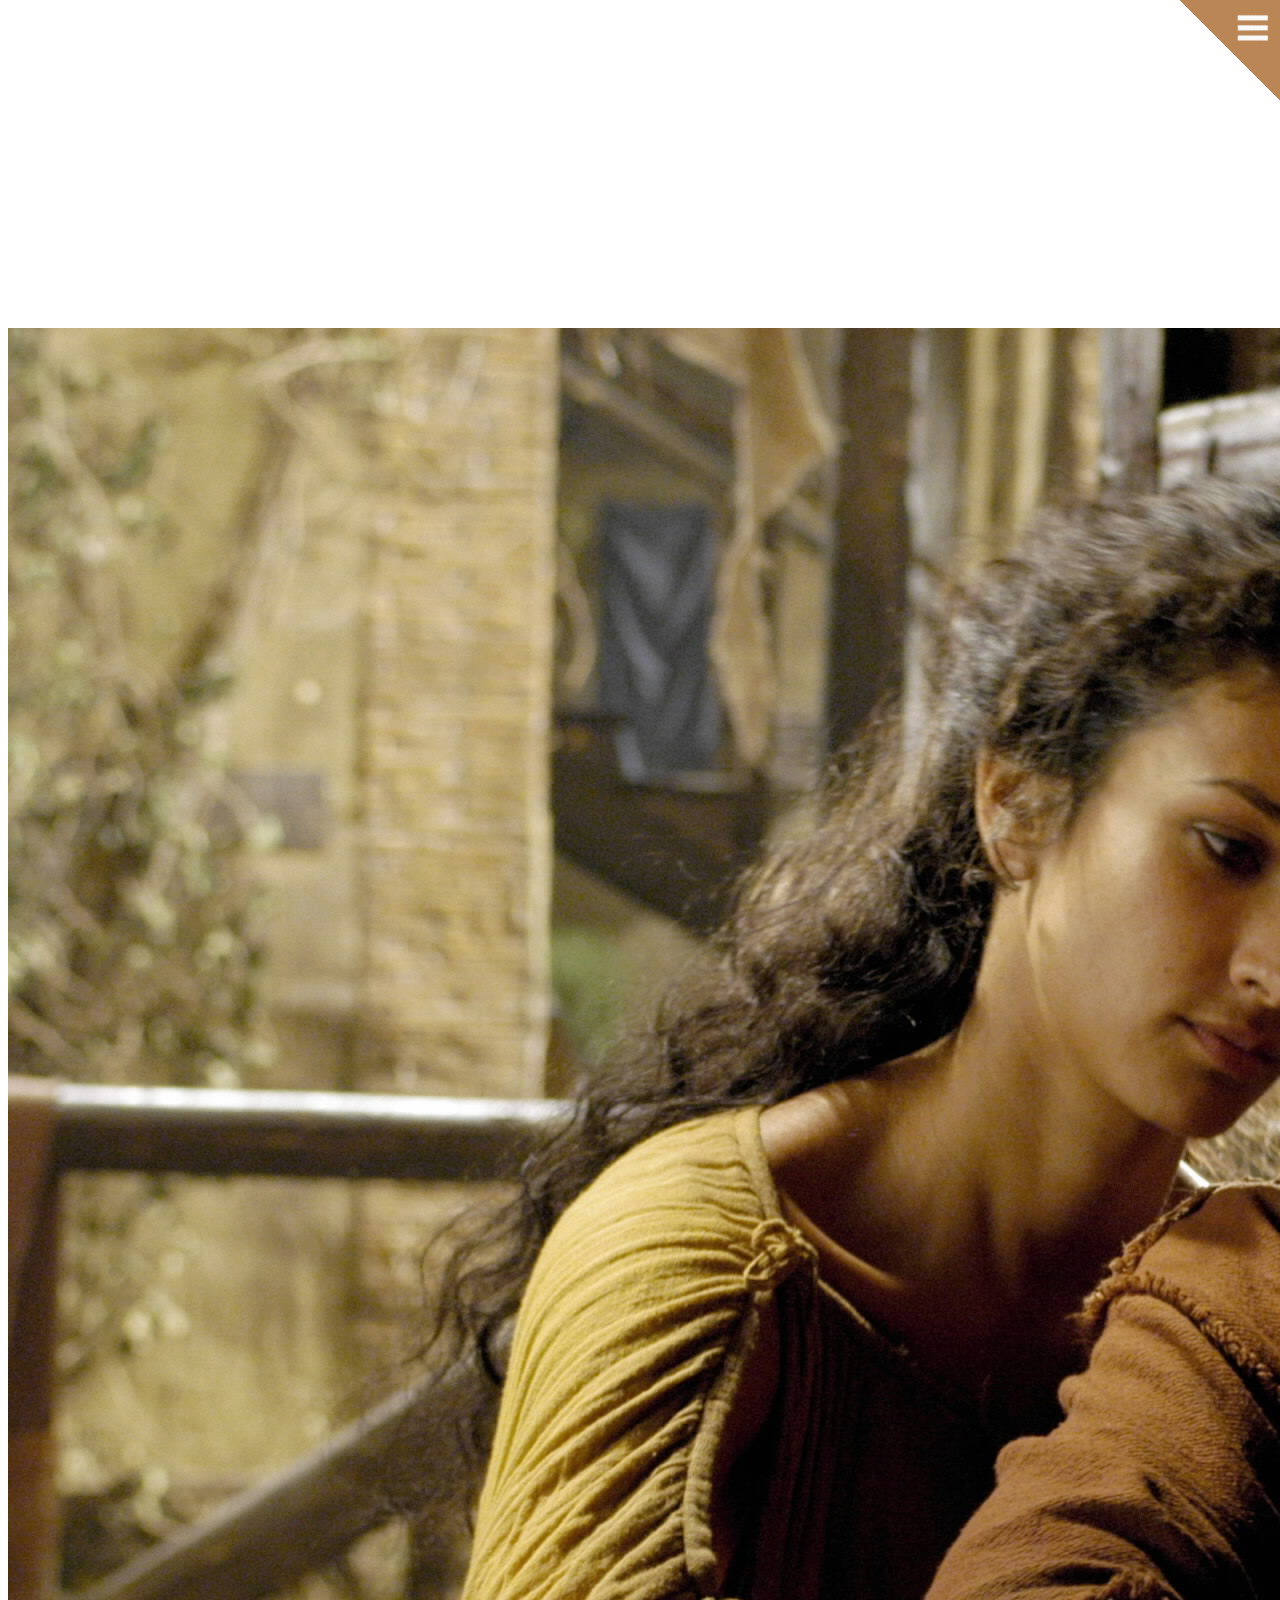
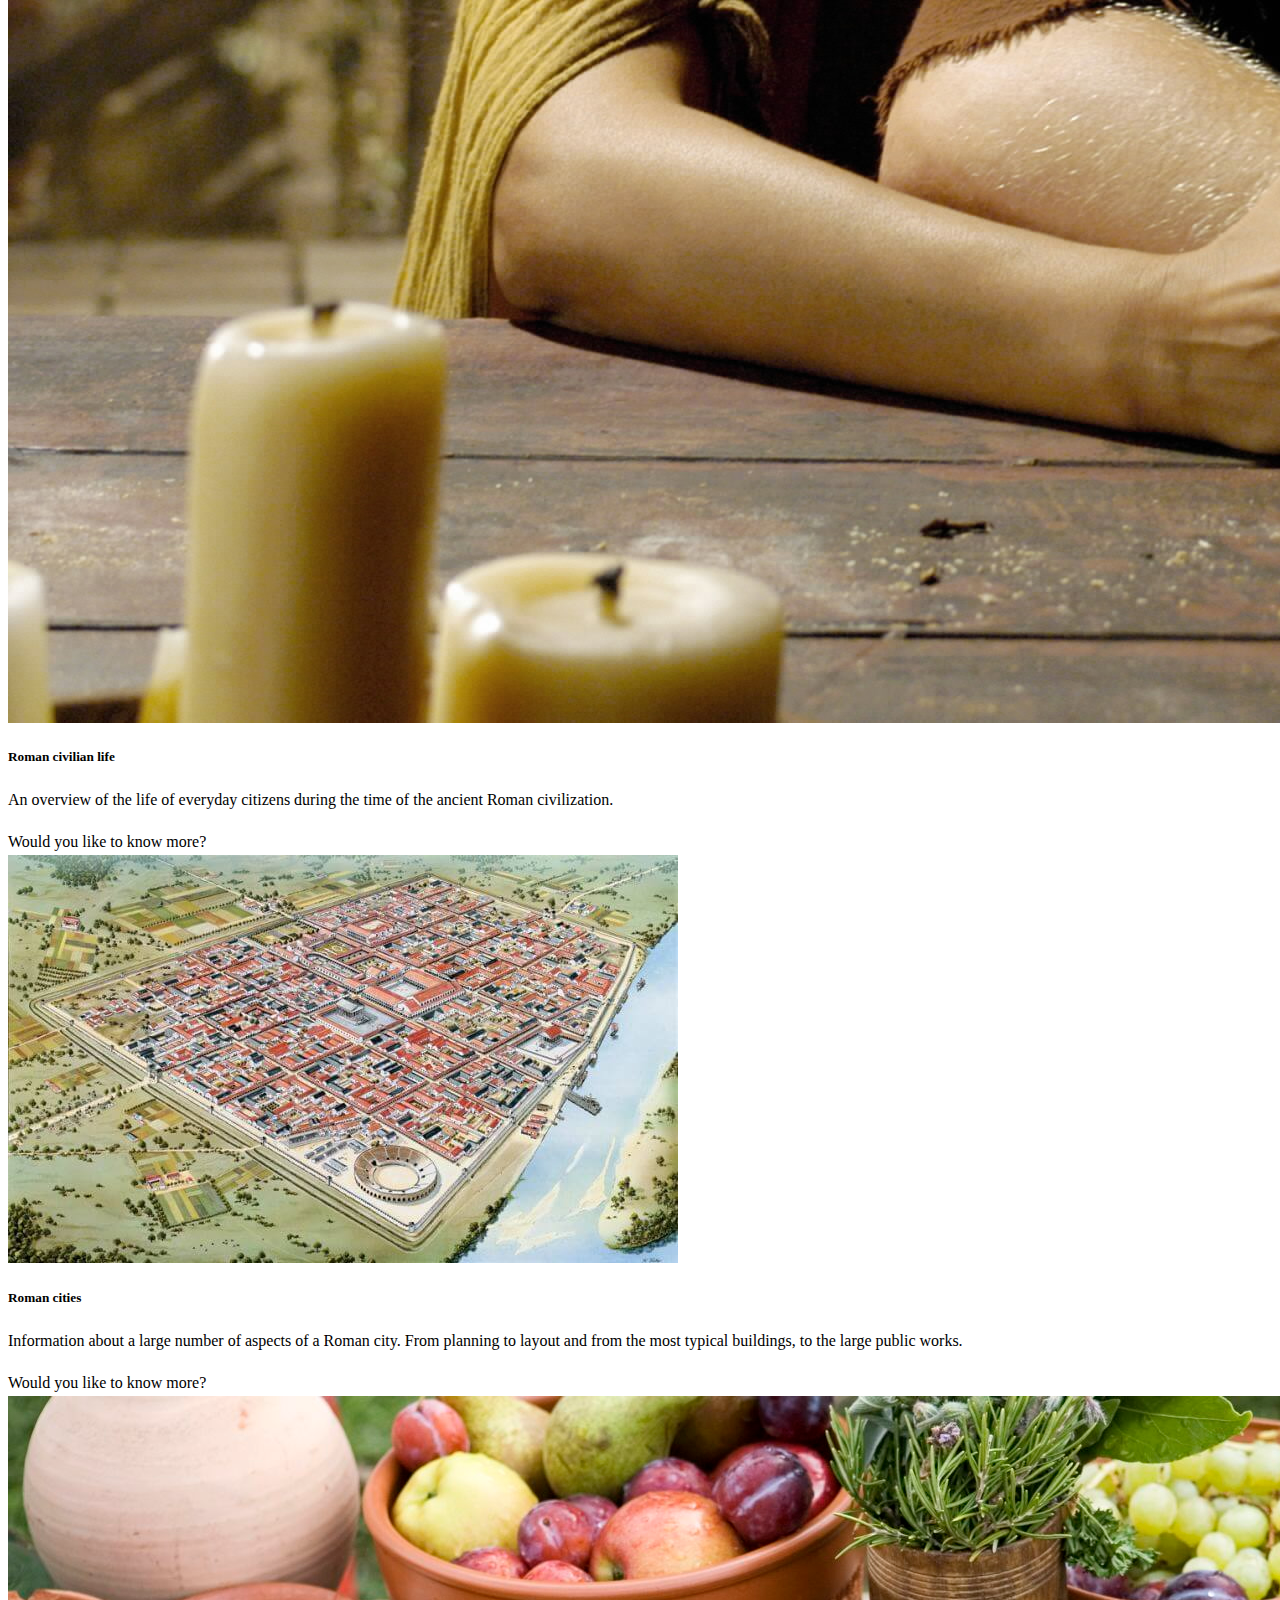
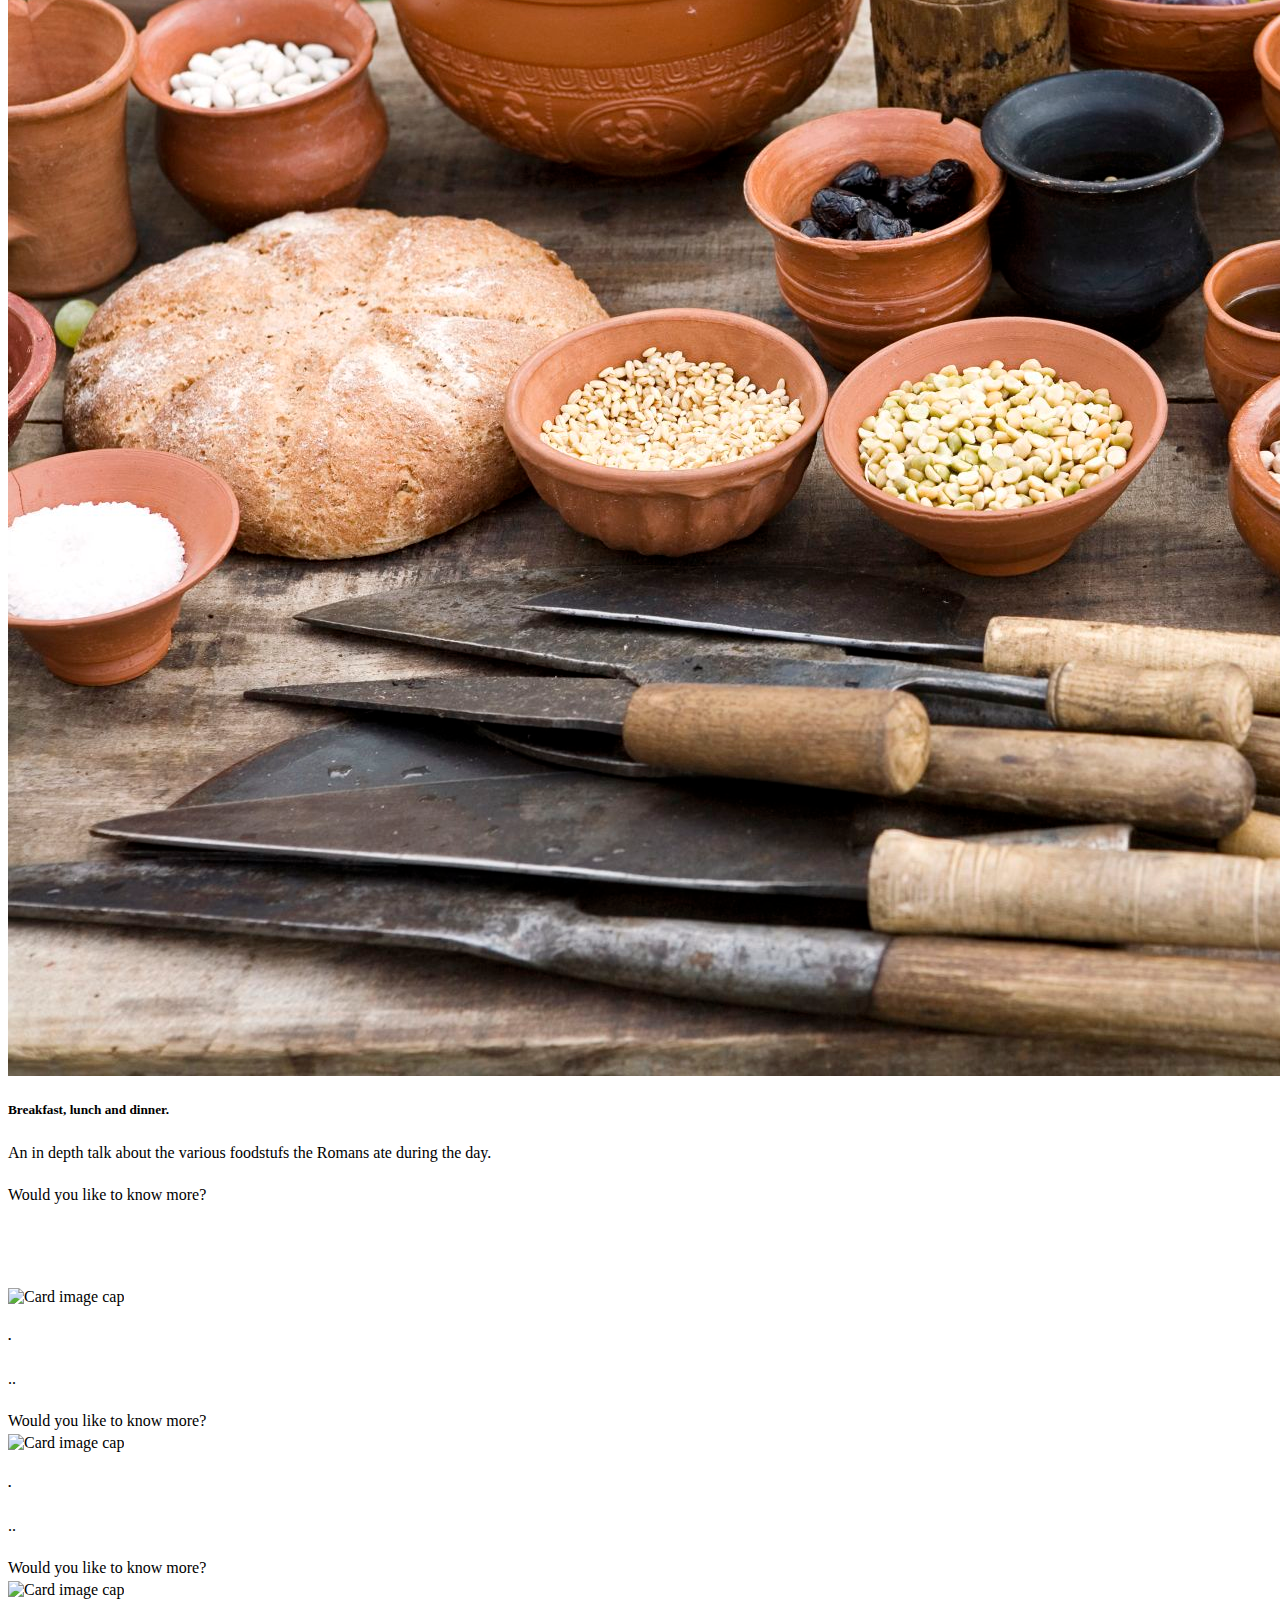
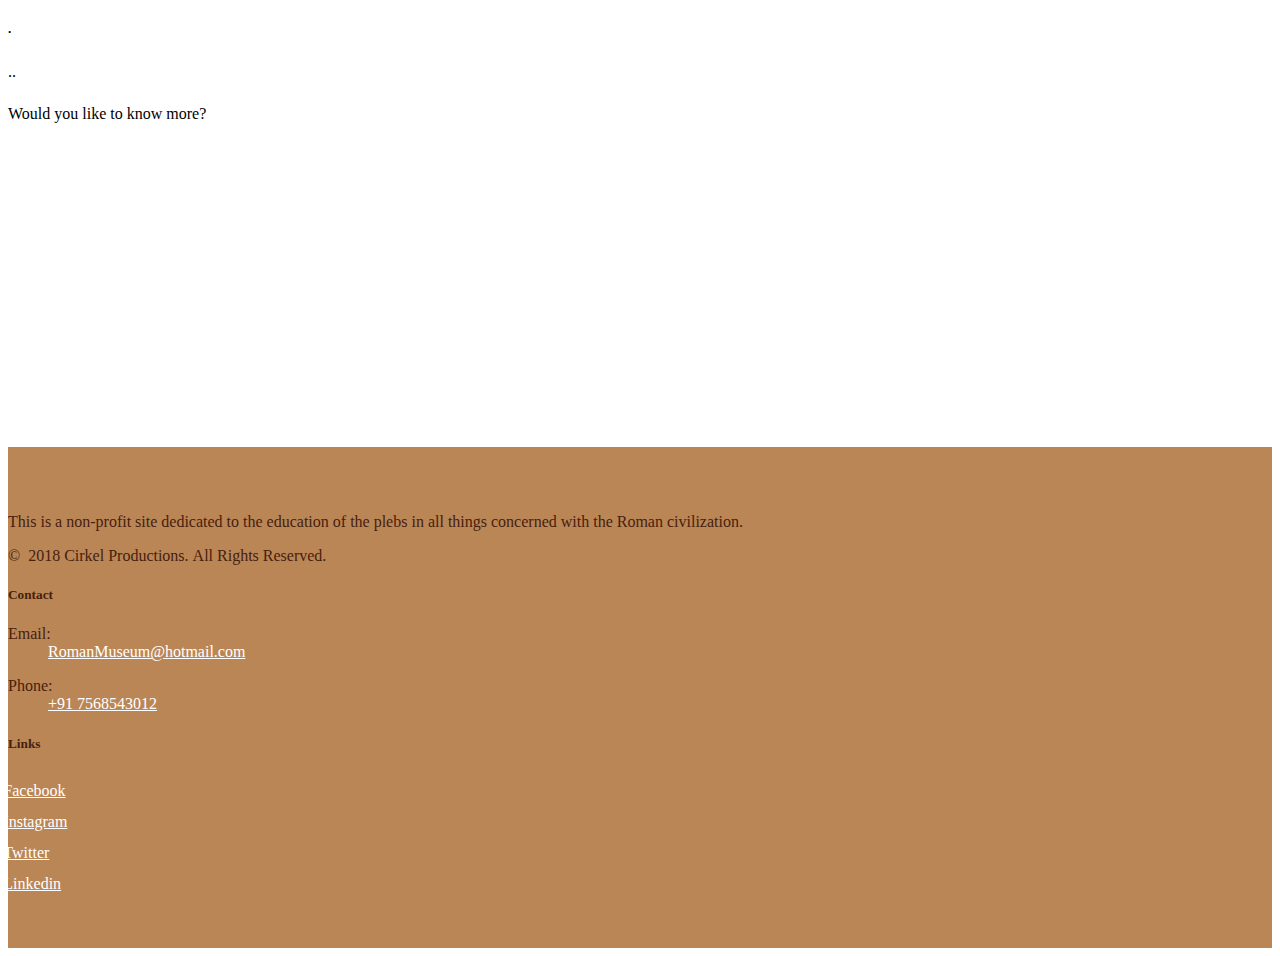
==== civilian-navigation-menu.html @ 4f75ee9b "end of day save" ====
<!doctype html>
<html lang="en">
  <head>
    <!-- Required meta tags -->
    <meta charset="utf-8">
    <meta name="viewport" content="width=device-width, initial-scale=1, shrink-to-fit=no">

    <!-- Bootstrap CSS -->
    <link rel="stylesheet" href="https://stackpath.bootstrapcdn.com/bootstrap/4.1.3/css/bootstrap.min.css" integrity="sha384-MCw98/SFnGE8fJT3GXwEOngsV7Zt27NXFoaoApmYm81iuXoPkFOJwJ8ERdknLPMO" crossorigin="anonymous">

    <!-- Main Stylesheet File -->
    <link href="css/style.css" rel="stylesheet">

    <!-- Font Awesome -->	
	<link rel="stylesheet" href="https://use.fontawesome.com/releases/v5.6.1/css/all.css" integrity="sha384-gfdkjb5BdAXd+lj+gudLWI+BXq4IuLW5IT+brZEZsLFm++aCMlF1V92rMkPaX4PP" crossorigin="anonymous">

    <!-- animate on scroll -->	
	<link href="https://unpkg.com/aos@2.3.1/dist/aos.css" rel="stylesheet">

    <title>civilian navigation menu</title>
  </head>
  <body>
  
	<!--==========================
	  About This site
	============================-->
	<section id="about">
	  <div class="container spacer200">
		<div class="row about-container">
		  <div class="col-lg-12 content order-lg-1 order-1">
        <div class="card-deck">
            <div class="card">
                <img class="card-img-top" src="./img/about9.jpg" alt="Card image cap">
                <div class="card-body">
                <h5 class="card-title">Roman civilian life</h5>
                <p class="card-text">An overview of the life of everyday citizens during the time of the ancient Roman civilization.</p>
                <p class="card-text">Would you like to know more?</p>
                </div>
            </div>
            <div class="card">
                <img class="card-img-top" src="./img/roman-city-colonia-ulpia.jpg" alt="Card image cap">
                <div class="card-body">
                <h5 class="card-title">Roman cities</h5>
                <p class="card-text">Information about a large number of aspects of a Roman city. From planning to layout and from the most typical buildings, to the large public works.</p>
                <p class="card-text">Would you like to know more?</p>
                </div>
            </div>
            <div class="card">
                <img class="card-img-top" src="./img/about14.jpg" alt="Card image cap">
                <div class="card-body">
                <h5 class="card-title">Breakfast, lunch and dinner.</h5>
                <p class="card-text">An in depth talk about the various foodstufs the Romans ate during the day.</p>
                <p class="card-text">Would you like to know more?</p>
                </div>
            </div>
        </div>
		  </div>
        </div>
        <div class="row about-container">
          <div class="col-lg-12 content order-lg-2 order-2">
                <div class="card-deck">
                    <div class="card">
                        <img class="card-img-top" src="./img/." alt="Card image cap">
                        <div class="card-body">
                        <h5 class="card-title">.</h5>
                        <p class="card-text">..</p>
                        <p class="card-text">Would you like to know more?</p>
                        </div>
                    </div>
                    <div class="card">
                        <img class="card-img-top" src="./img/." alt="Card image cap">
                        <div class="card-body">
                        <h5 class="card-title">.</h5>
                        <p class="card-text">..</p>
                        <p class="card-text">Would you like to know more?</p>
                        </div>
                    </div>
                    <div class="card">
                        <img class="card-img-top" src="./img/." alt="Card image cap">
                        <div class="card-body">
                        <h5 class="card-title">.</h5>
                        <p class="card-text">..</p>
                        <p class="card-text">Would you like to know more?</p>
                        </div>
                    </div>
                </div>
          </div>
        </div>
	  </div>
	</section>

	<!--==========================
	  Footer
	============================-->
	
	<footer class="footer-classic context-dark" style="background: #bb8656;">
        <div class="container">
          <div class="row">
            <div class="col-md-4 col-xl-5">
              <div class="pr-xl-4">
                <p>This is a non-profit site dedicated to the education of the plebs in all things concerned with the Roman civilization.</p>
                <p class="rights"><span>©  </span><span class="copyright-year">2018</span><span> </span><span>Cirkel Productions</span><span>. </span><span>All Rights Reserved.</span></p>
              </div>
            </div>
            <div class="col-md-4">
              <h5>Contact</h5>
              <dl class="contact-list">
                <dt>Email:</dt>
                <dd><a href="mailto:#">RomanMuseum@hotmail.com</a></dd>
              </dl>
              <dl class="contact-list">
                <dt>Phone:</dt>
                <dd><a href="tel:#">+91 7568543012</a>
                </dd>
              </dl>
            </div>
            <div class="col-md-4 col-xl-3">
              <h5>Links</h5>
              <ul class="nav-list">
                <li><a href="#">Facebook</a></li>
                <li><a href="#">Instagram</a></li>
                <li><a href="#">Twitter</a></li>
                <li><a href="#">Linkedin</a></li>
              </ul>
            </div>
          </div>
        </div>
		</footer>
		
	<!--==========================
	  navbar
	============================-->

	<div class="menu-outer">
			<div class="menu-icon">
					<div class="bar"></div>
					<div class="bar"></div>
					<div class="bar"></div>
			</div>
			<nav>
					<ul>
						<li><a href="index.html">Home</a></li>
						<li><a href="main-navigation-menu.html">Main navigation menu</a></li>
						<li><a href="roman-history.html">Roman history</a></li>
            <li><a href="roman-military-life.html">Roman military life</a></li>
            <li><a href="#">Roman civilian life</a></li>
            <li><a href="#">Roman cities</a></li>
            <li><a href="#">Roman forts</a></li>
            <li><a href="#">Roman webshop</a></li>
				 </ul>
		 </nav>
	</div>
	<a class="menu-close" onClick="return true">
			<div class="menu-icon">
					<div class="bar"></div>
					<div class="bar"></div>
			</div>
	</a>

    <!-- Optional JavaScript -->
    <!-- jQuery first, then Popper.js, then Bootstrap JS -->
    <script src="https://code.jquery.com/jquery-3.3.1.slim.min.js" integrity="sha384-q8i/X+965DzO0rT7abK41JStQIAqVgRVzpbzo5smXKp4YfRvH+8abtTE1Pi6jizo" crossorigin="anonymous"></script>
    <script src="https://cdnjs.cloudflare.com/ajax/libs/popper.js/1.14.3/umd/popper.min.js" integrity="sha384-ZMP7rVo3mIykV+2+9J3UJ46jBk0WLaUAdn689aCwoqbBJiSnjAK/l8WvCWPIPm49" crossorigin="anonymous"></script>
    <script src="https://stackpath.bootstrapcdn.com/bootstrap/4.1.3/js/bootstrap.min.js" integrity="sha384-ChfqqxuZUCnJSK3+MXmPNIyE6ZbWh2IMqE241rYiqJxyMiZ6OW/JmZQ5stwEULTy" crossorigin="anonymous"></script>
	
		<script>
			$(document).ready(function() {
					$(document).delegate('.open', 'click', function(event){
						$(this).addClass('oppenned');
						event.stopPropagation();
					})
					$(document).delegate('body', 'click', function(event) {
						$('.open').removeClass('oppenned');
					})
					$(document).delegate('.cls', 'click', function(event){
						$('.open').removeClass('oppenned');
						event.stopPropagation();
					});
				});
    </script>
  
	
	</body>
</html>
---- css/style.css ----
/* General Section
--------------------------------*/

.spacer200 {
  margin-top: 200px;
	margin-bottom: 200px;
}

.spacer200top {
  margin-top: 200px;
}

/* Header Section
--------------------------------*/
header {
  position: relative;
  background-color: black;
  height: 100vh;
  min-height: 25rem;
  width: 100%;
  overflow: hidden;
}

header video {
  position: absolute;
  top: 50%;
  left: 50%;
  min-width: 100%;
  min-height: 100%;
  width: auto;
  height: auto;
  z-index: 0;
  -ms-transform: translateX(-50%) translateY(-50%);
  -moz-transform: translateX(-50%) translateY(-50%);
  -webkit-transform: translateX(-50%) translateY(-50%);
  transform: translateX(-50%) translateY(-50%);
}

header .container {
  position: relative;
  z-index: 2;
}

header .overlay {
  position: absolute;
  top: 0;
  left: 0;
  height: 100%;
  width: 100%;
  background-color: black;
  opacity: 0.5;
  z-index: 1;
}

@media (pointer: coarse) and (hover: none) {
  header {
    background: url('https://source.unsplash.com/XT5OInaElMw/1600x900') black no-repeat center center scroll;
  }
  header video {
    display: none;
  }
}

#header .btn-header {
  font-family: "Poppins", sans-serif;
  text-transform: uppercase;
  font-weight: 500;
  font-size: 16px;
  letter-spacing: 1px;
  display: inline-block;
  padding: 8px 28px;
  border-radius: 50px;
  transition: 0.5s;
  margin: 10px;
  border: 2px solid #fff;
  color: #fff;
  bottom: 0;
  top: 0;
  left: 0;
  right: 0;
}

#header .btn-header:hover {
  background: red;
  border: 2px solid white;
}

/* About This site
--------------------------------*/
#about {
  background: #fff;
  padding: 80px 0;
  /*background-image: url("../img/empty-brown-canvas.jpg"); */
  background-repeat: no-repeat;
  background-position: center;
  background-size: cover;
}

#about .about-container .background {
  min-height: 300px;
  margin-bottom: 10px;
}

#about .about-container .content {
  background: #fff;
  padding-top: 40px;
  padding-bottom: 40px;
}

#about .about-container .title {
  color: #333;
  font-weight: 700;
  font-size: 32px;
}

@media (max-width: 768px) {
  #about .about-container .title {
    padding-top: 15px;
  }
}

#about .about-container p {
  line-height: 26px;
}

#about .about-container p:last-child {
  margin-bottom: 0;
}

.about-custom-image-size{
    height: 300px;
    width: 600px;
	border: 6px black solid;
	border-radius: 50px;
}

#about .btn-about {
  font-family: "Poppins", sans-serif;
  text-transform: uppercase;
  font-weight: 500;
  font-size: 16px;
  letter-spacing: 1px;
  display: inline-block;
  padding: 8px 28px;
  border-radius: 50px;
  transition: 0.5s;
  margin: 10px;
  border: 2px solid #fff;
  color: black;
  bottom: 0;
  top: 0;
  left: 0;
  right: 0;
}

#about .btn-about:hover {
  background: red;
  border: 2px solid black;
}

/* Footer
--------------------------------*/

.context-dark, .bg-gray-dark, .bg-primary {
    color: #46210d;
	padding-top: 50px;
	padding-bottom: 50px;
}

.footer-classic a, .footer-classic a:focus, .footer-classic a:active {
    color: #ffffff;
}

.nav-list li {
    padding-top: 5px;
    padding-bottom: 5px;
}

.nav-list li a:hover:before {
    margin-left: 0;
    opacity: 1;
    visibility: visible;
}

ul, ol {
    list-style: none;
    padding: 0;
    margin: 0;
}

.nav-list li a:before {
    content: "\f14f";
    font: 400 21px/1 "Material Design Icons";
    color: #4d6de6;
    display: inline-block;
    vertical-align: baseline;
    margin-left: -28px;
    margin-right: 7px;
    opacity: 0;
    visibility: hidden;
    transition: .22s ease;
}

/* navbar
--------------------------------*/

.menu-outer:hover ~ .menu-close {
  margin-right:-100px;
}
.menu-outer:hover .bar { background:rgba(100,200,240,.9); }
.menu-outer > nav ul { top:15%; }

.menu-outer {
  overflow: hidden;
  position: fixed;
  top: 0;
  font-family: 'Montserrat', serif;
  z-index: 998;  
  width: 100%;
  left: 100%;
  margin-left: -100px;
  height: 200%;
  background:#bb8656; 
  /* rgba(100,200,240,.9);   */
  -webkit-transition: all ease .5s;
  -moz-transition: all ease .5s;
  -ms-transition: all ease .5s;
  -o-transition: all ease .5s;
  transition: all ease .5s; 
  -webkit-transform-origin: top left;
  -moz-transform-origin: top left;
  -ms-transform-origin: top left;
  -o-transform-origin: top left;
  transform-origin: top left;
  -webkit-transform: rotate(-45deg);
  -moz-transform: rotate(-45deg);
  -ms-transform: rotate(-45deg);
  -o-transform: rotate(-45deg);
  transform: rotate(-45deg);
}
.menu-outer:hover {
  background: #bb8656;
  /* rgba(100,200,240,.98); */
  left: 0;
  margin-left: 0;
  -webkit-transform: rotate(0deg);
  -moz-transform: rotate(0deg);
  -ms-transform: rotate(0deg);
  -o-transform: rotate(0deg);
  transform: rotate(0deg);
}
.menu-icon {
  z-index: 999;
  position: absolute;
  top: 58px;
  left: 15px;
  width: 30px;
  pointer-events: none;
  -webkit-transform: rotate(45deg);
  -moz-transform: rotate(45deg);
  -ms-transform: rotate(45deg);
  -o-transform: rotate(45deg);
  transform: rotate(45deg);
  -webkit-transition: all ease .5s;
  -moz-transition: all ease .5s;
  -ms-transition: all ease .5s;
  -o-transition: all ease .5s;
  transition: all ease .5s;
}
.menu-icon .bar {
  background: rgba(250,250,250,1);
  width: 100%;
  height: 5px;
  margin: 0 0 5px;
  -webkit-transition: all ease .5s;
  -moz-transition: all ease .5s;
  -ms-transition: all ease .5s;
  -o-transition: all ease .5s;
  transition: all ease .5s;
}
.menu-outer:hover > .menu-icon {
  opacity: 0;
}
nav ul {
  position:absolute;
  width:100%;
  padding: 0;
  left: 10%;; /*prevents possible click when not oppened*/
  -webkit-transition: all ease .5s;
  -moz-transition: all ease .5s;
  -ms-transition: all ease .5s;
  -o-transition: all ease .5s;
  transition: all ease .5s;
}
.menu-outer:hover > nav ul {
  left: 0;
}
nav li {
  list-style:none;
  text-align: center;
  text-transform: uppercase;
}
nav li a {
  font-size: 2em;
  color: rgba(255,255,255,.8);
  text-decoration: none;
  margin: 0 auto;
  padding: 20px;
  display:block;
  -webkit-transition: all ease .5s;
  -moz-transition: all ease .5s;
  -ms-transition: all ease .5s;
  -o-transition: all ease .5s;
  transition: all ease .5s;
}
nav li a:hover {
  color: rgba(255,255,255,1);
}
@media screen and (max-width: 600px), screen and (max-height: 600px) {
  nav ul {font-size:.75em;}
  nav ul a {padding: 10px;}
}
.menu-close {
  z-index: 9999;
  position: fixed;
  top: 0;
  right: 100%;
  width: 200px;
  height: 200px;
  background: rgba(250,130,70,1);
  cursor: pointer;
  -webkit-transition: all ease .5s;
  -moz-transition: all ease .5s;
  -ms-transition: all ease .5s;
  -o-transition: all ease .5s;
  transition: all ease .5s;
  -webkit-transform-origin: top right;
  -moz-transform-origin: top right;
  -ms-transform-origin: top right;
  -o-transform-origin: top right;
  transform-origin: top right;
  -webkit-transform: rotate(45deg);
  -moz-transform: rotate(45deg);
  -ms-transform: rotate(45deg);
  -o-transform: rotate(45deg);
  transform: rotate(45deg);
}
.menu-close .menu-icon {
  right: 15px; left: auto;top: 68px;
  -webkit-transform: rotate(-45deg);
  -moz-transform: rotate(-45deg);
  -ms-transform: rotate(-45deg);
  -o-transform: rotate(-45deg);
  transform: rotate(-45deg);
}
.menu-close .bar {
  background: rgba(250,250,250,1);
  width: 100%;
  height: 5px;
  position:absolute;
  -webkit-transform-origin: center;
  -moz-transform-origin: center;
  -ms-transform-origin: center;
  -o-transform-origin: center;
  transform-origin: center;
}
.menu-close .bar:first-child {
  -webkit-transform: rotate(45deg);
  -moz-transform: rotate(45deg);
  -ms-transform: rotate(45deg);
  -o-transform: rotate(45deg);
  transform: rotate(45deg);
}
.menu-close .bar:last-child {
  -webkit-transform: rotate(-45deg);
  -moz-transform: rotate(-45deg);
  -ms-transform: rotate(-45deg);
  -o-transform: rotate(-45deg);
  transform: rotate(-45deg);
}

/* transition
--------------------------------*/
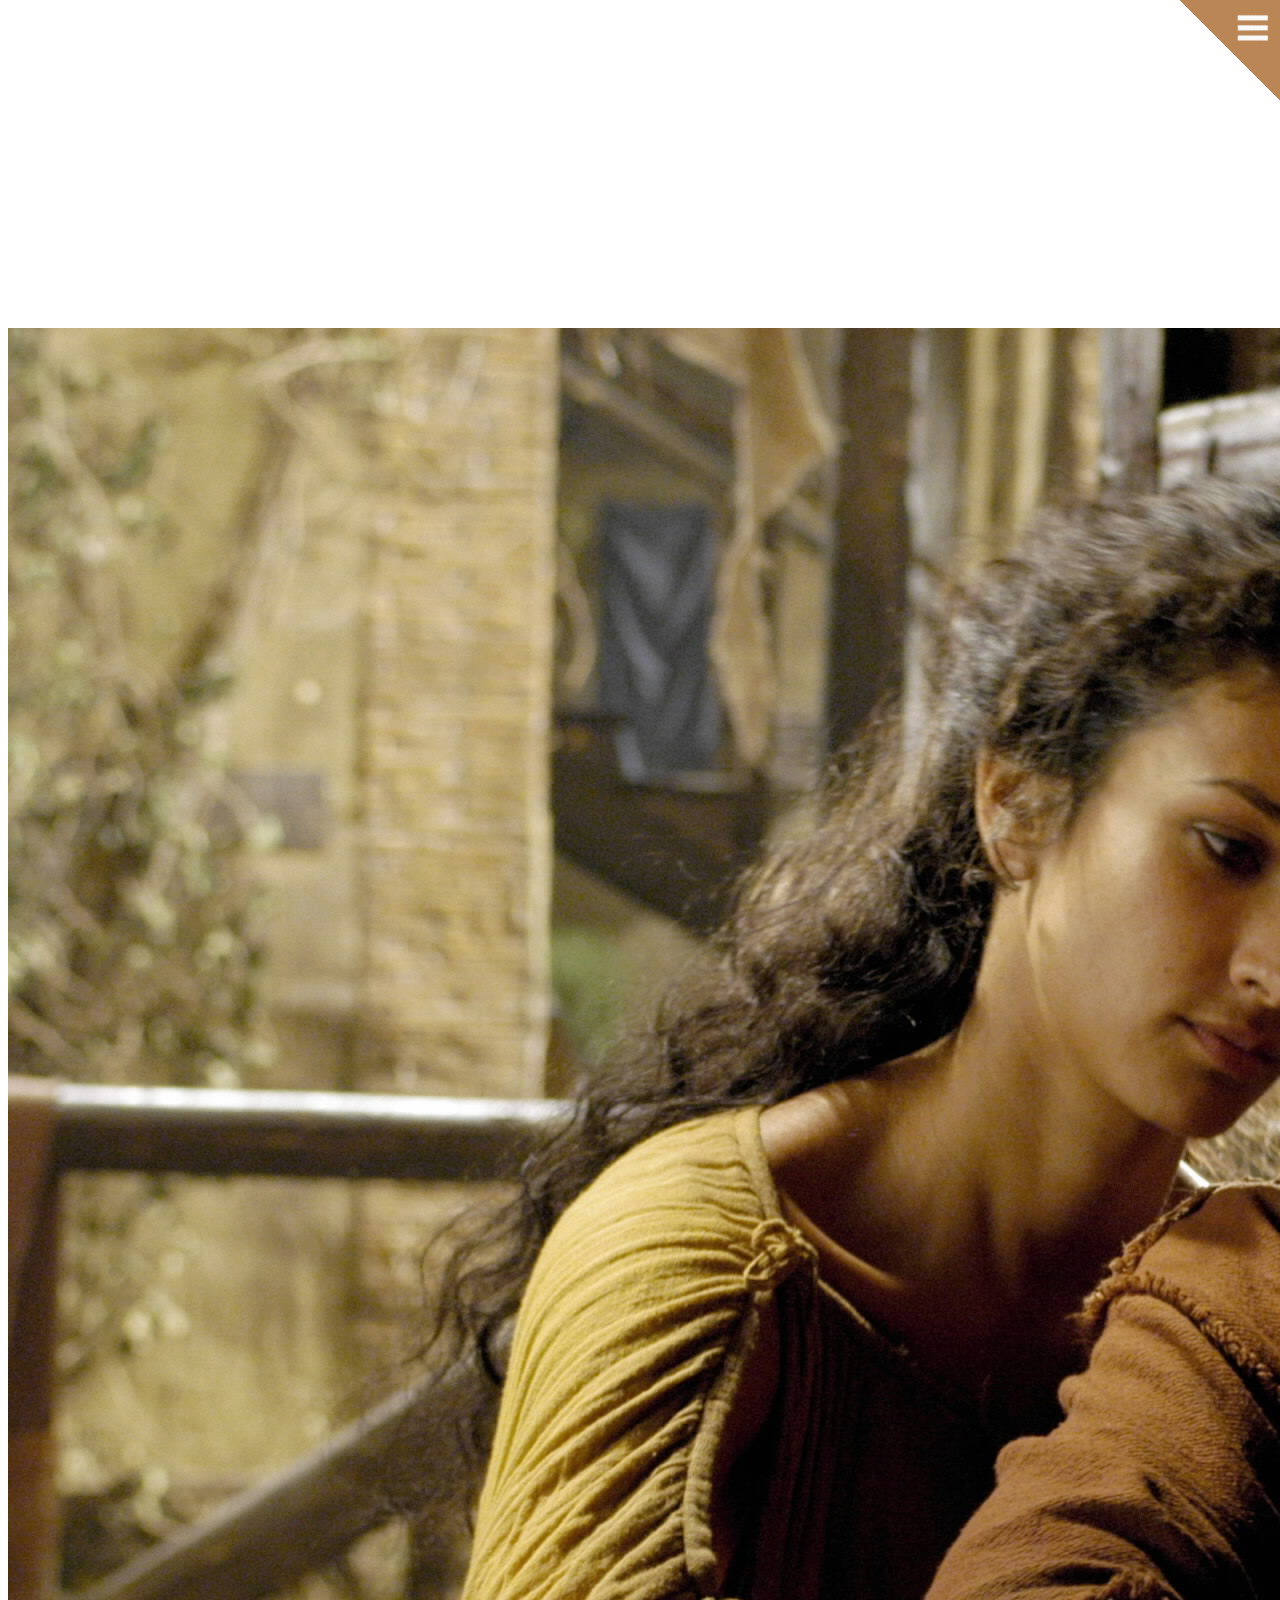
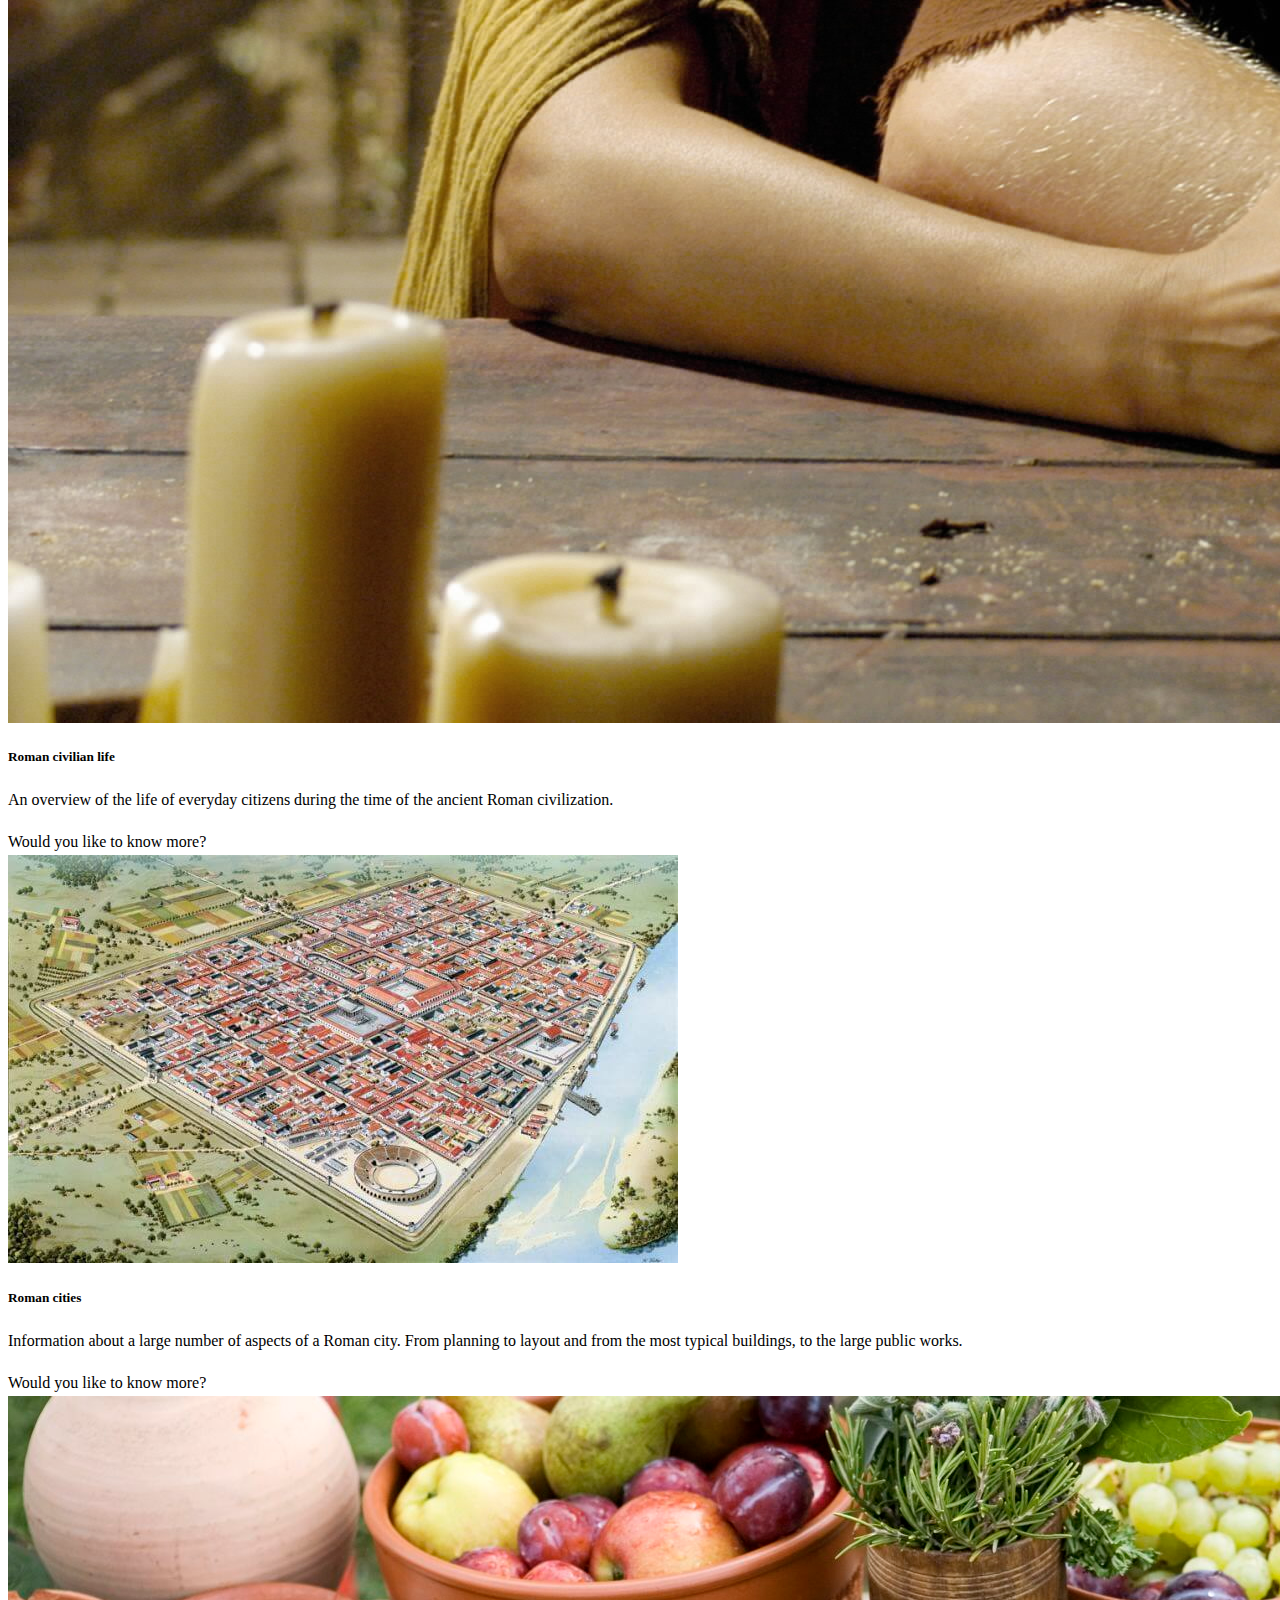
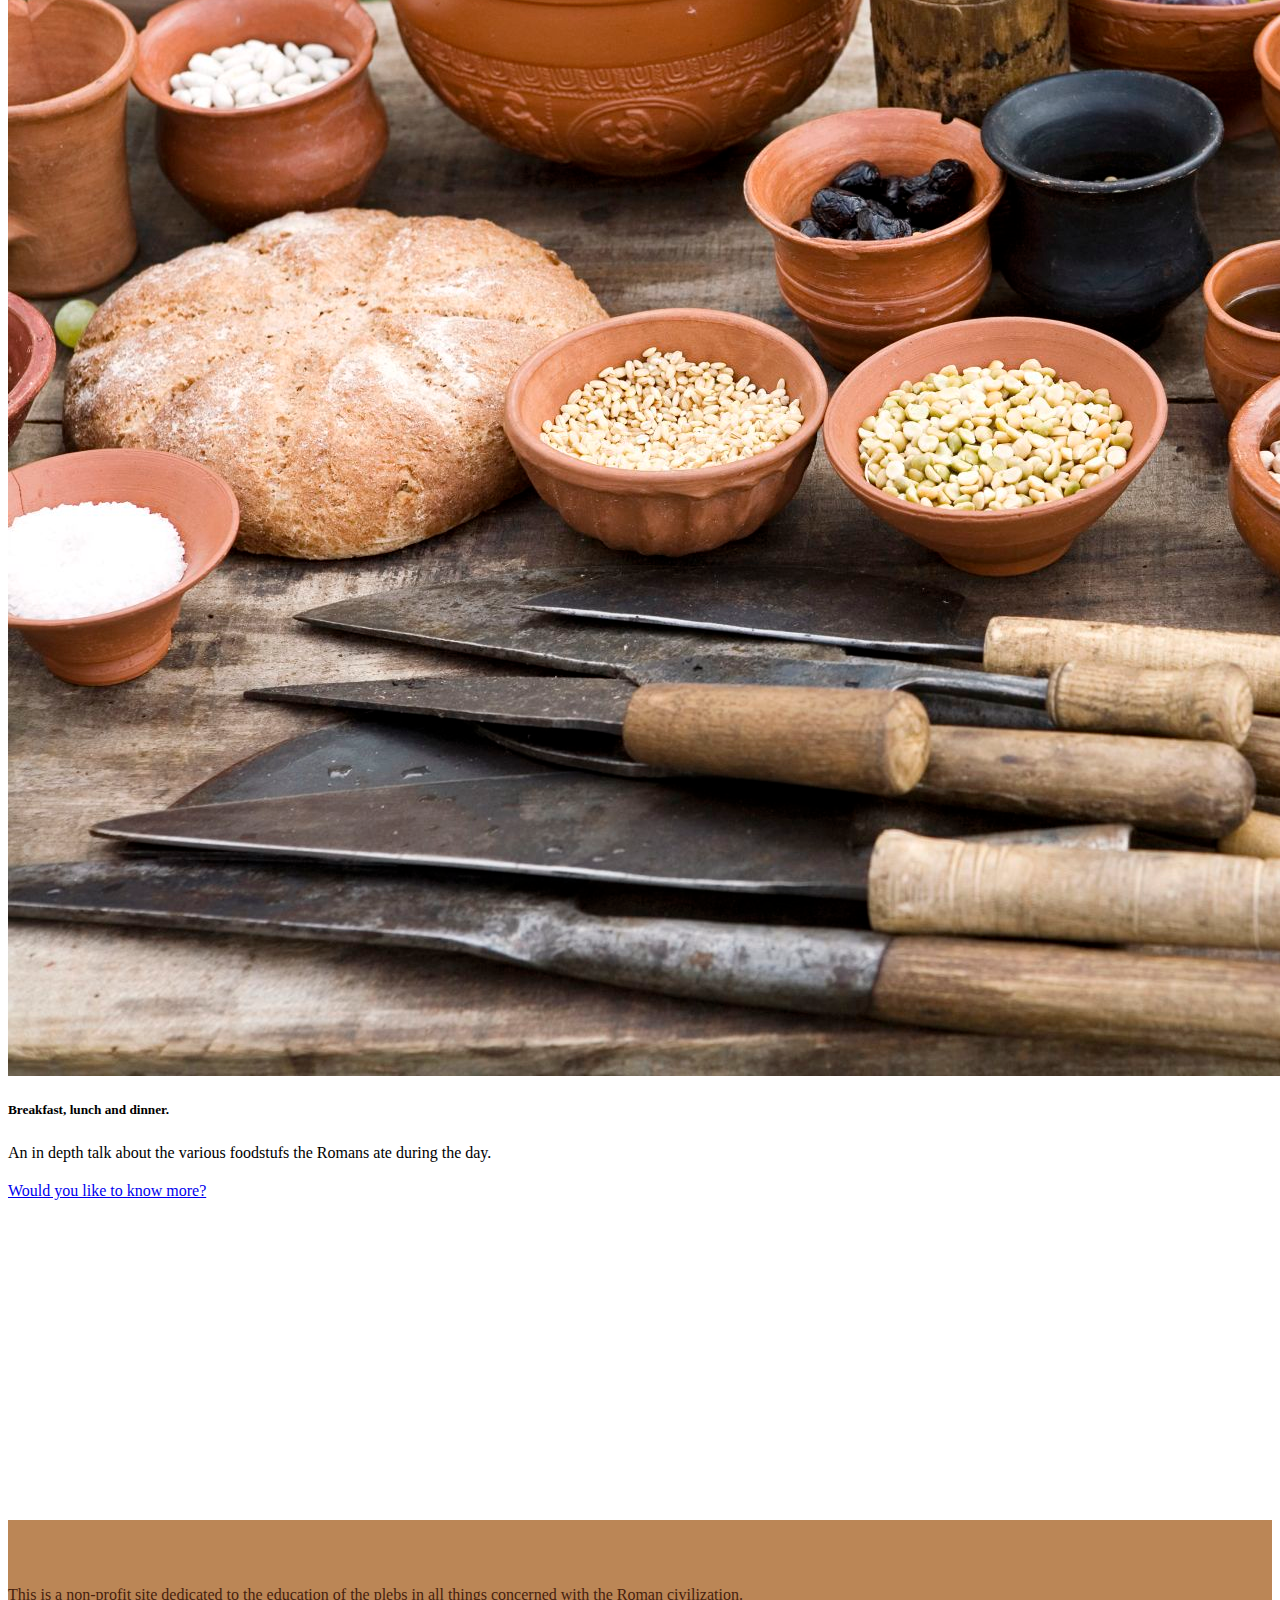
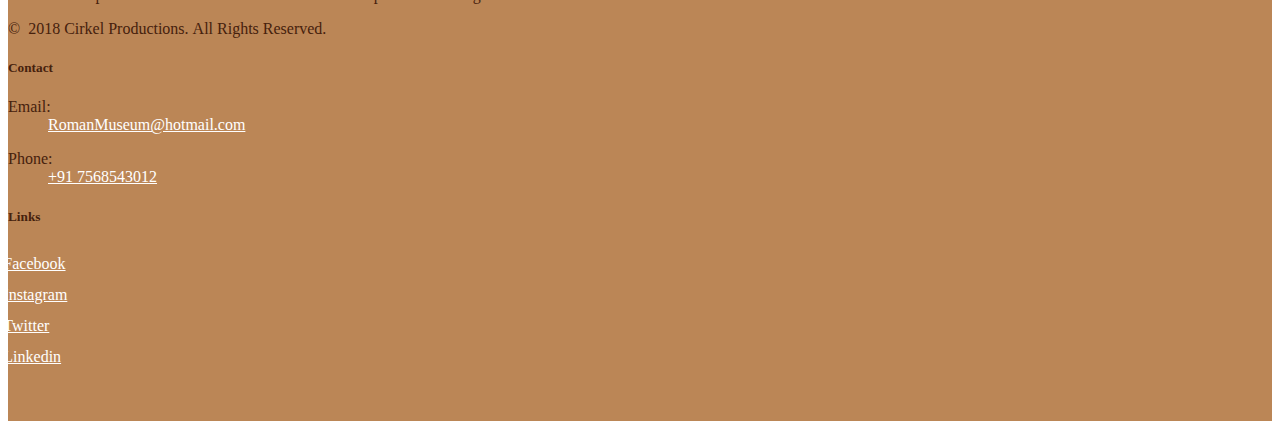
==== commit 23666f21: "finished senate and started religion and corrected links" ====
--- a/civilian-navigation-menu.html
+++ b/civilian-navigation-menu.html
@@ -50,41 +50,9 @@
                 <div class="card-body">
                 <h5 class="card-title">Breakfast, lunch and dinner.</h5>
                 <p class="card-text">An in depth talk about the various foodstufs the Romans ate during the day.</p>
-                <p class="card-text">Would you like to know more?</p>
+                <a href="breakfast-lunch-dinner.html" class="btn btn-warning" role="button">Would you like to know more?</a>
                 </div>
             </div>
-        </div>
-		  </div>
-        </div>
-        <div class="row about-container">
-          <div class="col-lg-12 content order-lg-2 order-2">
-                <div class="card-deck">
-                    <div class="card">
-                        <img class="card-img-top" src="./img/." alt="Card image cap">
-                        <div class="card-body">
-                        <h5 class="card-title">.</h5>
-                        <p class="card-text">..</p>
-                        <p class="card-text">Would you like to know more?</p>
-                        </div>
-                    </div>
-                    <div class="card">
-                        <img class="card-img-top" src="./img/." alt="Card image cap">
-                        <div class="card-body">
-                        <h5 class="card-title">.</h5>
-                        <p class="card-text">..</p>
-                        <p class="card-text">Would you like to know more?</p>
-                        </div>
-                    </div>
-                    <div class="card">
-                        <img class="card-img-top" src="./img/." alt="Card image cap">
-                        <div class="card-body">
-                        <h5 class="card-title">.</h5>
-                        <p class="card-text">..</p>
-                        <p class="card-text">Would you like to know more?</p>
-                        </div>
-                    </div>
-                </div>
-          </div>
         </div>
 	  </div>
 	</section>
@@ -138,16 +106,15 @@
 					<div class="bar"></div>
 			</div>
 			<nav>
-					<ul>
-						<li><a href="index.html">Home</a></li>
-						<li><a href="main-navigation-menu.html">Main navigation menu</a></li>
-						<li><a href="roman-history.html">Roman history</a></li>
-            <li><a href="roman-military-life.html">Roman military life</a></li>
-            <li><a href="#">Roman civilian life</a></li>
-            <li><a href="#">Roman cities</a></li>
-            <li><a href="#">Roman forts</a></li>
-            <li><a href="#">Roman webshop</a></li>
-				 </ul>
+          <ul>
+              <li><a href="index.html">Home</a></li>
+              <li><a href="main-navigation-menu.html">Main navigation menu</a></li>
+              <li><a href="society-navigation-menu.html">Roman society</a></li>
+              <li><a href="military-navigation-menu.html">Roman military life</a></li>
+              <li><a href="civilian-navigation-menu.html">Roman civilian life</a></li>
+              <li><a href="#">Roman webshop</a></li>
+              <li><a href="#">Roman forum</a></li>
+          </ul>
 		 </nav>
 	</div>
 	<a class="menu-close" onClick="return true">
